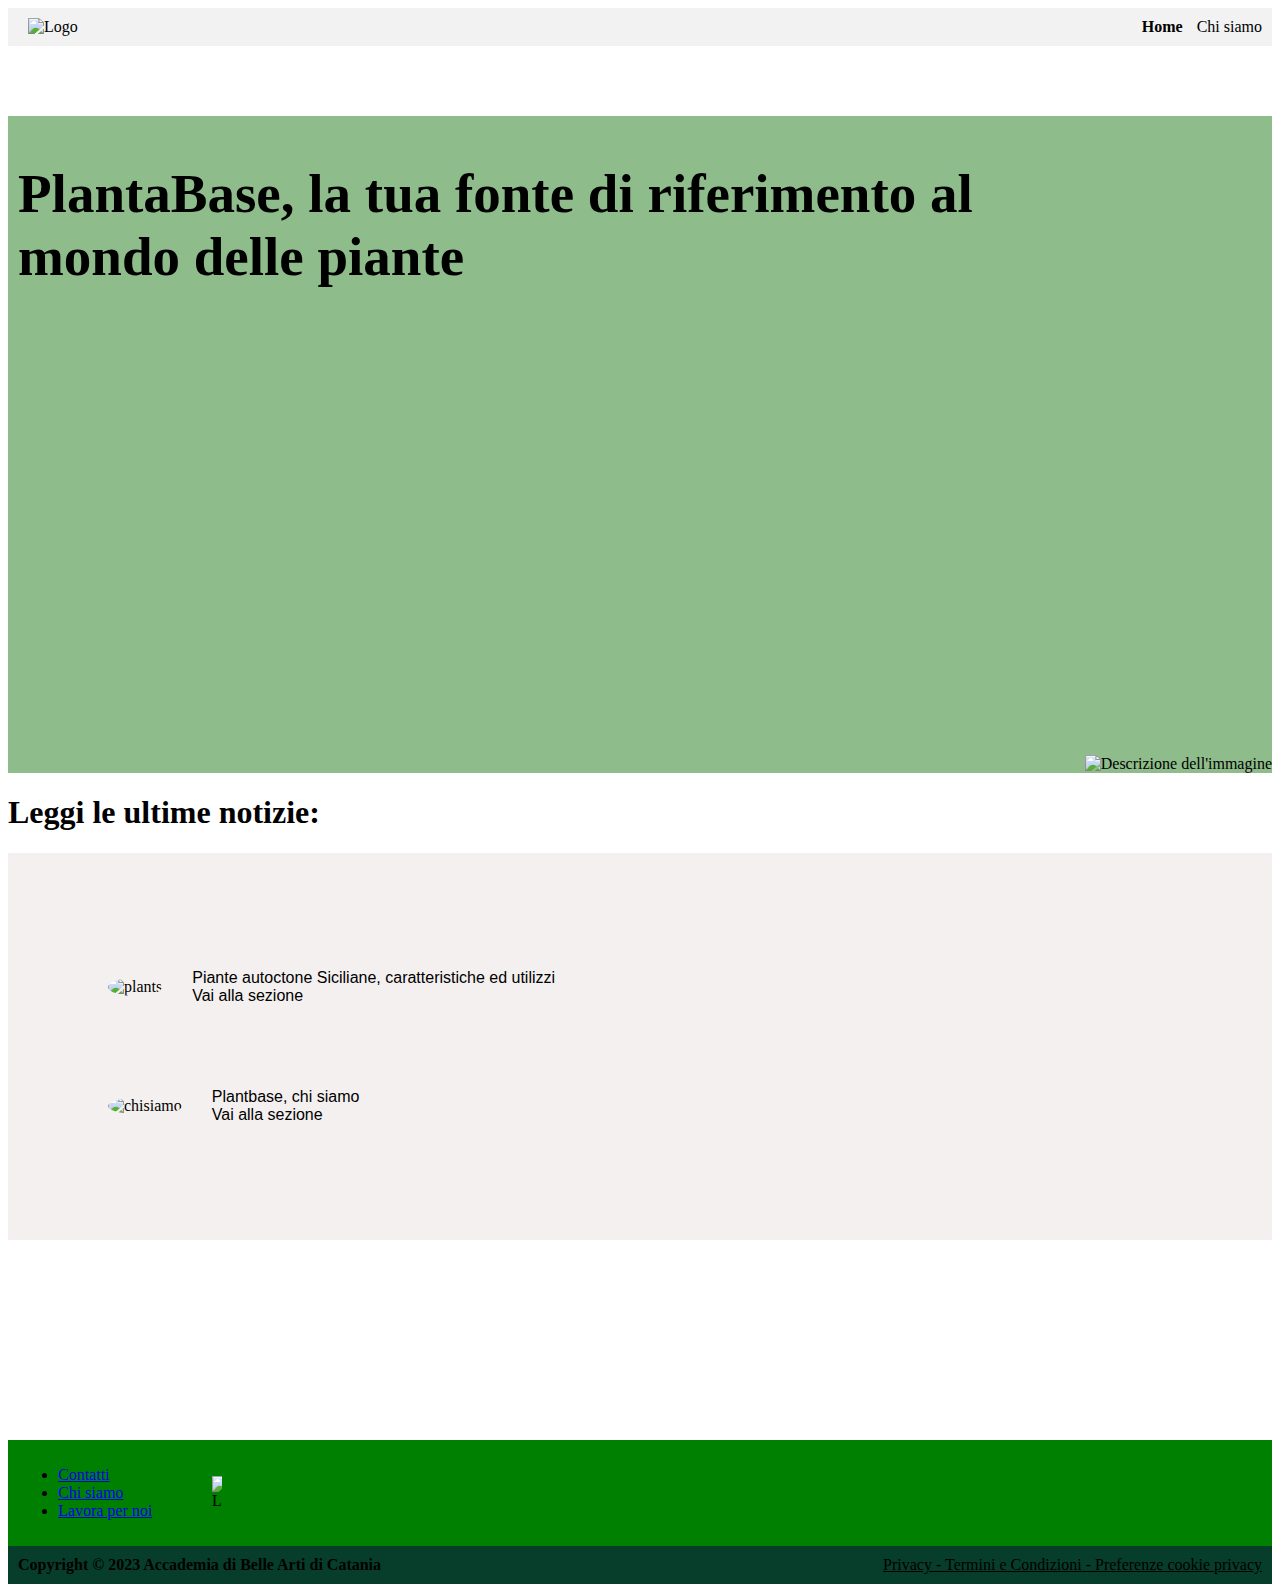
==== index.html @ d208e460 "Add files via upload" ====
<!DOCTYPE html>
<html>
    <head> 
        <title>Piantabase</title>
        <link rel="stylesheet" href="style.css">
      </head>
<body>
  <header>
    <div class="navbar">
      <div class="logo">
        <a href="index.html" class="link">
          <img src="./LOGHI/Logo.png" alt="Logo" class="logo-img">
        </a>

      </div>
      <div class="nav-links">
        <a href="index.html" class="active">Home</a>
        <a href="chi-siamo.html">Chi siamo</a>
      </div>
    </div>
    <div class="divider">
      <a href="aglio.html" class="link">AGLIO</a>
      <a href="geranio.html" class="link">GERANIO</a>
      <a href="ginestra.html" class="link">GINESTRA</a>
      <a href="narciso.html" class="link">NARCISO</a>
      <a href="papavero.html" class="link">PAPAVERO</a>
      <a href="vilucchio.html" class="link">VILUCCHIO</a>
    </div>
    <div class="container">
      <div class="text">
        <h2 class="text-back" style="font-size:55px;">PlantaBase, la tua fonte di riferimento al mondo delle piante</h2>
      </div>
      <div class="image">
        <img src="LOGHI/growth.png" alt="Descrizione dell'immagine">
      </div>
    </div>

  </header>
<!--./LOGHI/growth.png -->
  <main>

    <h1>Leggi le ultime notizie:</h1>
    <section class="featured-plants">
      <div class="plant-item">
        <div class="circle">
          <a href="ex_home.html"><img src="HOMEPAGE/725146.jpg" alt="plants"></a>
        </div>
        <p>Piante autoctone Siciliane, caratteristiche ed utilizzi <br><a href="ex_home.html"> Vai alla sezione</a></p>

      </div>
      <div class="plant-item">
        <div class="circle">
          <a href="chi-siamo.html"><img src="HOMEPAGE/452706.jpg" alt="chisiamo"></a>
        </div>
        <p>Plantbase, chi siamo<br><a href="chi-siamo.html"> Vai alla sezione</a></p><br><br>
      </div>
    </section>
    <section class="additional-image">
      <div class="image-overlay">
        <h2 style="color:white; font-size:40px;">Ogni pianta è un capolavoro in attesa di essere scoperto.</h2>
      </div>
    </section>









  </main>
  <div class="info">
    <ul>
      <li> <a href="#"> Contatti </a></li>
      <li> <a href="chi-siamo.html"> Chi siamo </a></li>
      <li> <a href="#"> Lavora per noi </a></li>
    </ul>
    <div class="logo_info">
      <img src="./LOGHI/Logo.png" alt="Logo">
    </div>
  </div>


  <footer>
    <div class="footbar">
      <div class="footbar-left">
        Copyright &copy; 2023 Accademia di Belle Arti di Catania
      </div>
      <div class="footbar-right">
        <span><a href="privacy.html">Privacy</a></span>
        <span><a href="terms.html">Termini e Condizioni</a></span>
        - Preferenze cookie privacy
      </div>
    </div>
  </footer>
  
</body>
</html>
---- style.css ----
.info {
  background-color: green;
  display: flex;
  align-items: center;
  padding: 10px;
}

.info li {
  list-style-type: disc;
  margin-right: 20px;
  white-space: nowrap;
}

.logo_info {
  display: flex;
  align-items: center;
}

.logo_info img {
  max-height: 30%;
  max-width: 20%;
  margin-left: auto;
}



.container {
  background-color: #8FBC8B;
  display: flex;
  align-items: flex-start;
  justify-content: flex-start;
  height: 73vh; /* Modifica: imposta l'altezza del contenitore al 100% dell'altezza della finestra */
}

.text {
  flex: 1;
  display: flex; /* Modifica: aggiungi display flex per allineare il testo verticalmente */
  align-items: center; /* Modifica: allinea verticalmente il testo al centro */
  margin-left: 10px; /* Modifica: aggiungi margine sinistro per spostare il testo a destra */
}

.text-back{
  word-break: break-word; /* Modifica: il testo andrà a capo se va in overflow */


}

.image {
  display: flex;
  flex-direction: column;
  align-items: flex-start;
  margin-top: auto;
  margin-left: auto;
}

.image img {
  max-width: 100%;
  height: auto; /* Modifica: rimuove l'altezza massima per consentire all'immagine di adattarsi */
  width: auto; /* Modifica: rimuove la larghezza massima per consentire all'immagine di adattarsi */
  margin-top: auto; /* Modifica: sposta l'immagine in basso */

}


.featured-plants {
    background-color: #ede7e7a1;
    padding: 100px;
    display: grid;
  grid-template-columns: repeat(1, minmax(120px, 1fr)); /* Numero variabile di colonne con larghezza minima di 120px */
    grid-gap: 51px; /* Spazio tra le palle */
  flex-wrap: wrap; /* Permette il "wrapping" dei cerchi */
  }

  .plant-item a {
    color: black;
    text-decoration: none;
    transition: color 0.3s; /* Transizione del colore durante il passaggio del mouse */
  }

  .plant-item p:hover,
  .plant-item p:active {

  }

  .plant-item img {
    width: 150px;
    height: 150px;
    border-radius: 50%;
    transition: transform 0.3s; /* Transizione dell'ingrandimento al passaggio del mouse */
  }

  .plant-item img:hover,
  .plant-item img:active {
    transform: scale(1.1); /* Ingrandisce leggermente l'immagine al passaggio del mouse o alla selezione */
  }
  .plant-item {
    display: flex;
    flex-direction: row; /* Modifica la direzione del flusso in orizzontale */
    align-items: center; /* Allinea verticalmente l'immagine e il testo */
  }



  .plant-item p {
    margin-left: 30px; /* Aggiunge un margine a sinistra per separare l'immagine dal testo */
    font-family: Arial, sans-serif;
    font-size: 16px;
  }


  
  .additional-image {

    height: 200px;
    background-image: url("loghi/HEADER.png");
    background-size: auto;
    background-position: center;
    background-repeat: repeat;

  }
  
  .image-overlay {
    position: absolute;
    top: 0;
    left: 0;
    width: 100%;
    height: 100%;
    display: flex;
    align-items: center;
    justify-content: center;
    background-repeat: repeat;

  }
.navbar {
  background-color: #f2f2f2; /* Colore di sfondo della navbar */
  padding: 10px;
  display: flex;
  align-items: center; /* Center vertically */
}

.logo {
  margin-right: auto; /* Pushes the logo to the left */
}

.nav-links {
  margin-left: auto; /* Pushes the links to the right */
}


.divider {
  background-image: url("loghi/HEADER.png");
  padding: 10px;
  display: flex;
  align-items: center; /* Center vertically */
  justify-content: space-between;
  height:50px;
}

.link {
  color: #fff;
  text-decoration: none;
  text-align: center;
  flex: 1;
}



.logo-img {
  width: 10em; /* Esempio di dimensione del logo uguale a 2 volte la dimensione del testo */
  height: auto;
}

.navbar a {
  color: black; /* Colore del testo dei link */
  text-decoration: none;
  margin-left: 10px; /* Aggiunge spazio tra i link */
}

.navbar a.active {
  font-weight: bold;
}


  .additional-image {
    position: relative;
    display: flex;
    justify-content: flex-end;
    align-items: flex-end;
  }
  


  
  .footbar {
    background-color: #063e2b; /* Colore di sfondo verde scuro */
    color: black; /* Colore del testo nero */
    padding: 10px;
    display: flex;
    justify-content: space-between;
    align-items: center;
  }

  .footbar-left {
    font-weight: bold;
  }
  
  .footbar-right {
    text-decoration: underline;
  }
  
  .footbar-right span {
    text-decoration: none;
  }
  
  .footbar-right span:last-child {
    text-decoration: none;
  }
  
  .footbar-right span:not(:last-child)::after {
    content: " - ";
  }
  
  .footbar-right a {
    color: black;
    text-decoration: none;
  }
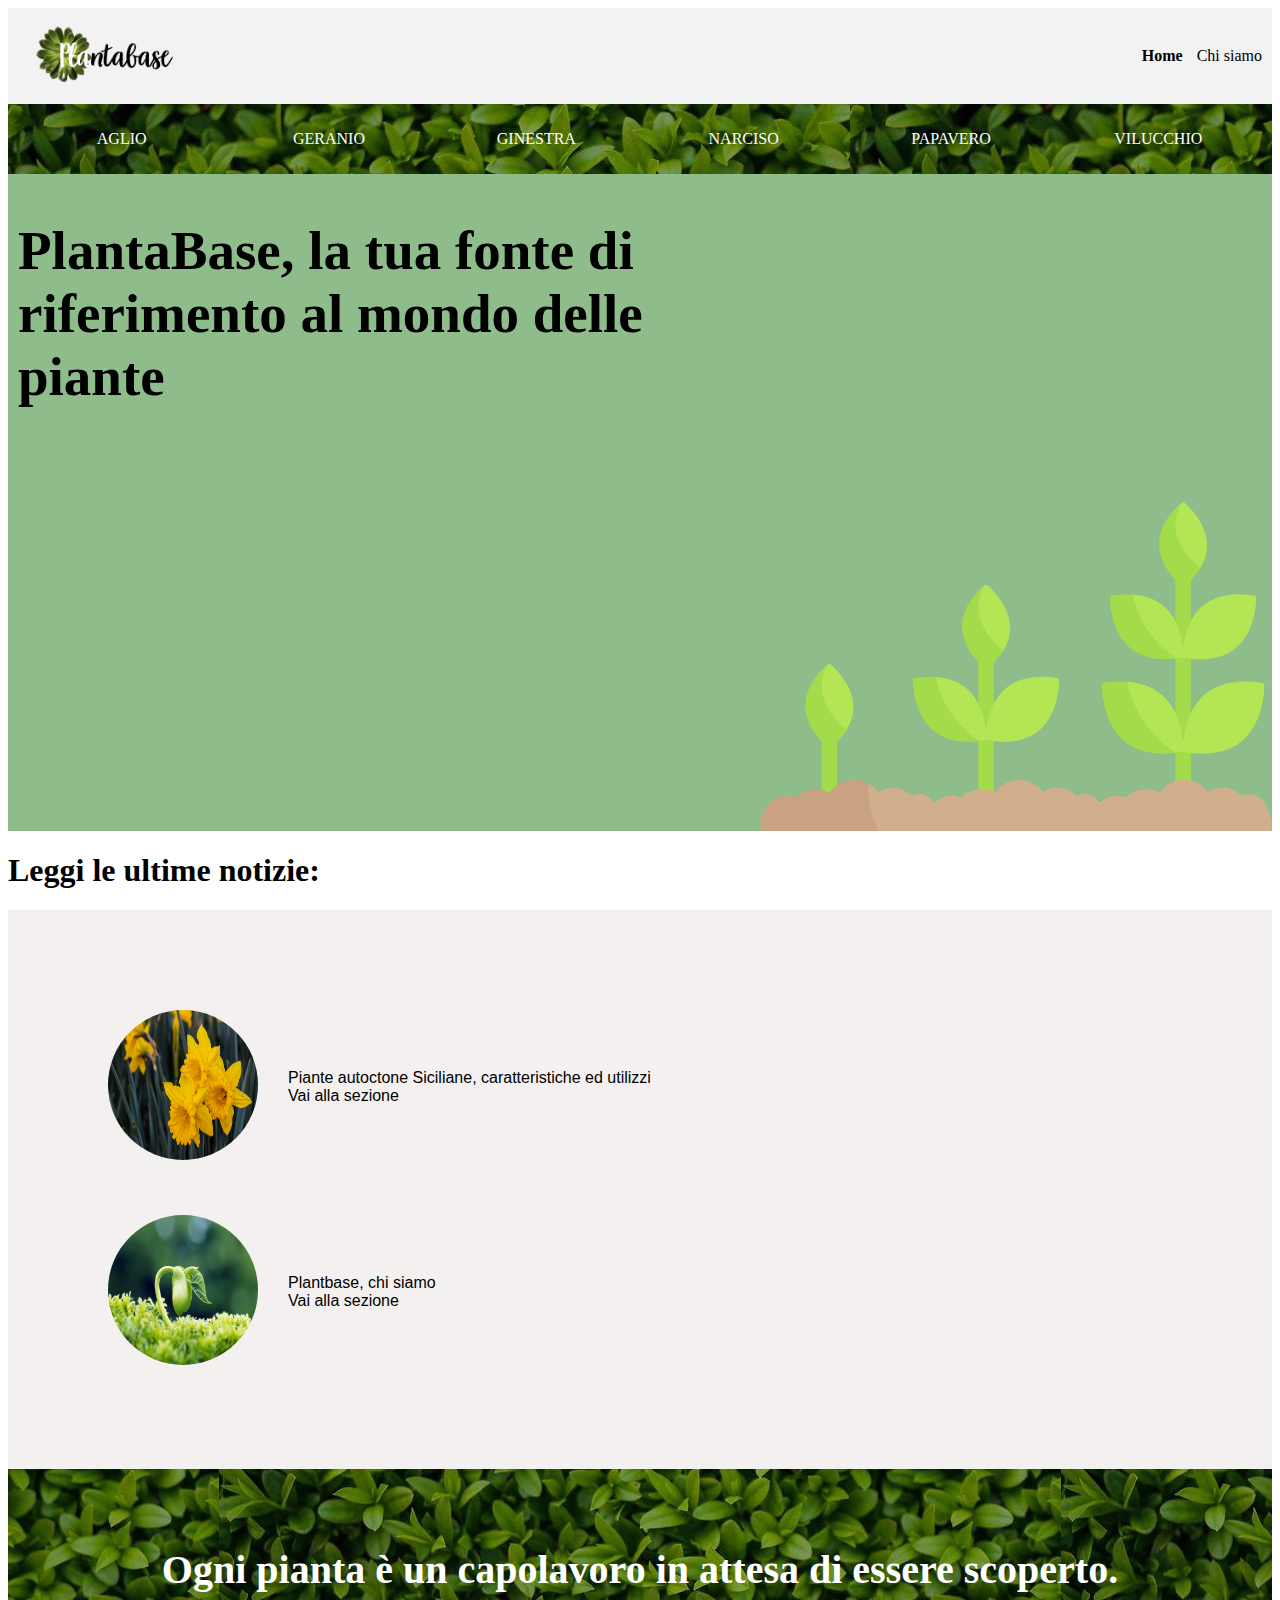
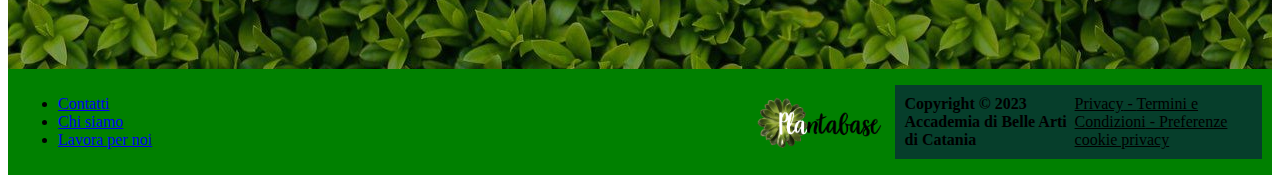
==== commit 7cda6d9b: "index.html" ====
--- a/index.html
+++ b/index.html
@@ -1,5 +1,6 @@
 <!DOCTYPE html>
 <html>
+    <meta name="viewport" content="width=device-width, initial-scale=1">
     <head> 
         <title>Piantabase</title>
         <link rel="stylesheet" href="style.css">
@@ -77,7 +78,10 @@
       <li> <a href="#"> Lavora per noi </a></li>
     </ul>
     <div class="logo_info">
-      <img src="./LOGHI/Logo.png" alt="Logo">
+      <div class="logo_info">
+      <a href="index.html" class="link">
+        <img src="./LOGHI/Logo.png" alt="Logo" style="float:right">
+      </a>
     </div>
   </div>
 
--- a/style.css
+++ b/style.css
@@ -113,7 +113,7 @@
   .additional-image {
 
     height: 200px;
-    background-image: url("loghi/HEADER.png");
+    background-image: url("LOGHI/HEADER.png");
     background-size: auto;
     background-position: center;
     background-repeat: repeat;
@@ -149,7 +149,7 @@
 
 
 .divider {
-  background-image: url("loghi/HEADER.png");
+  background-image: url("LOGHI/HEADER.png");
   padding: 10px;
   display: flex;
   align-items: center; /* Center vertically */
@@ -227,4 +227,4 @@
   }
   
   
-  +  
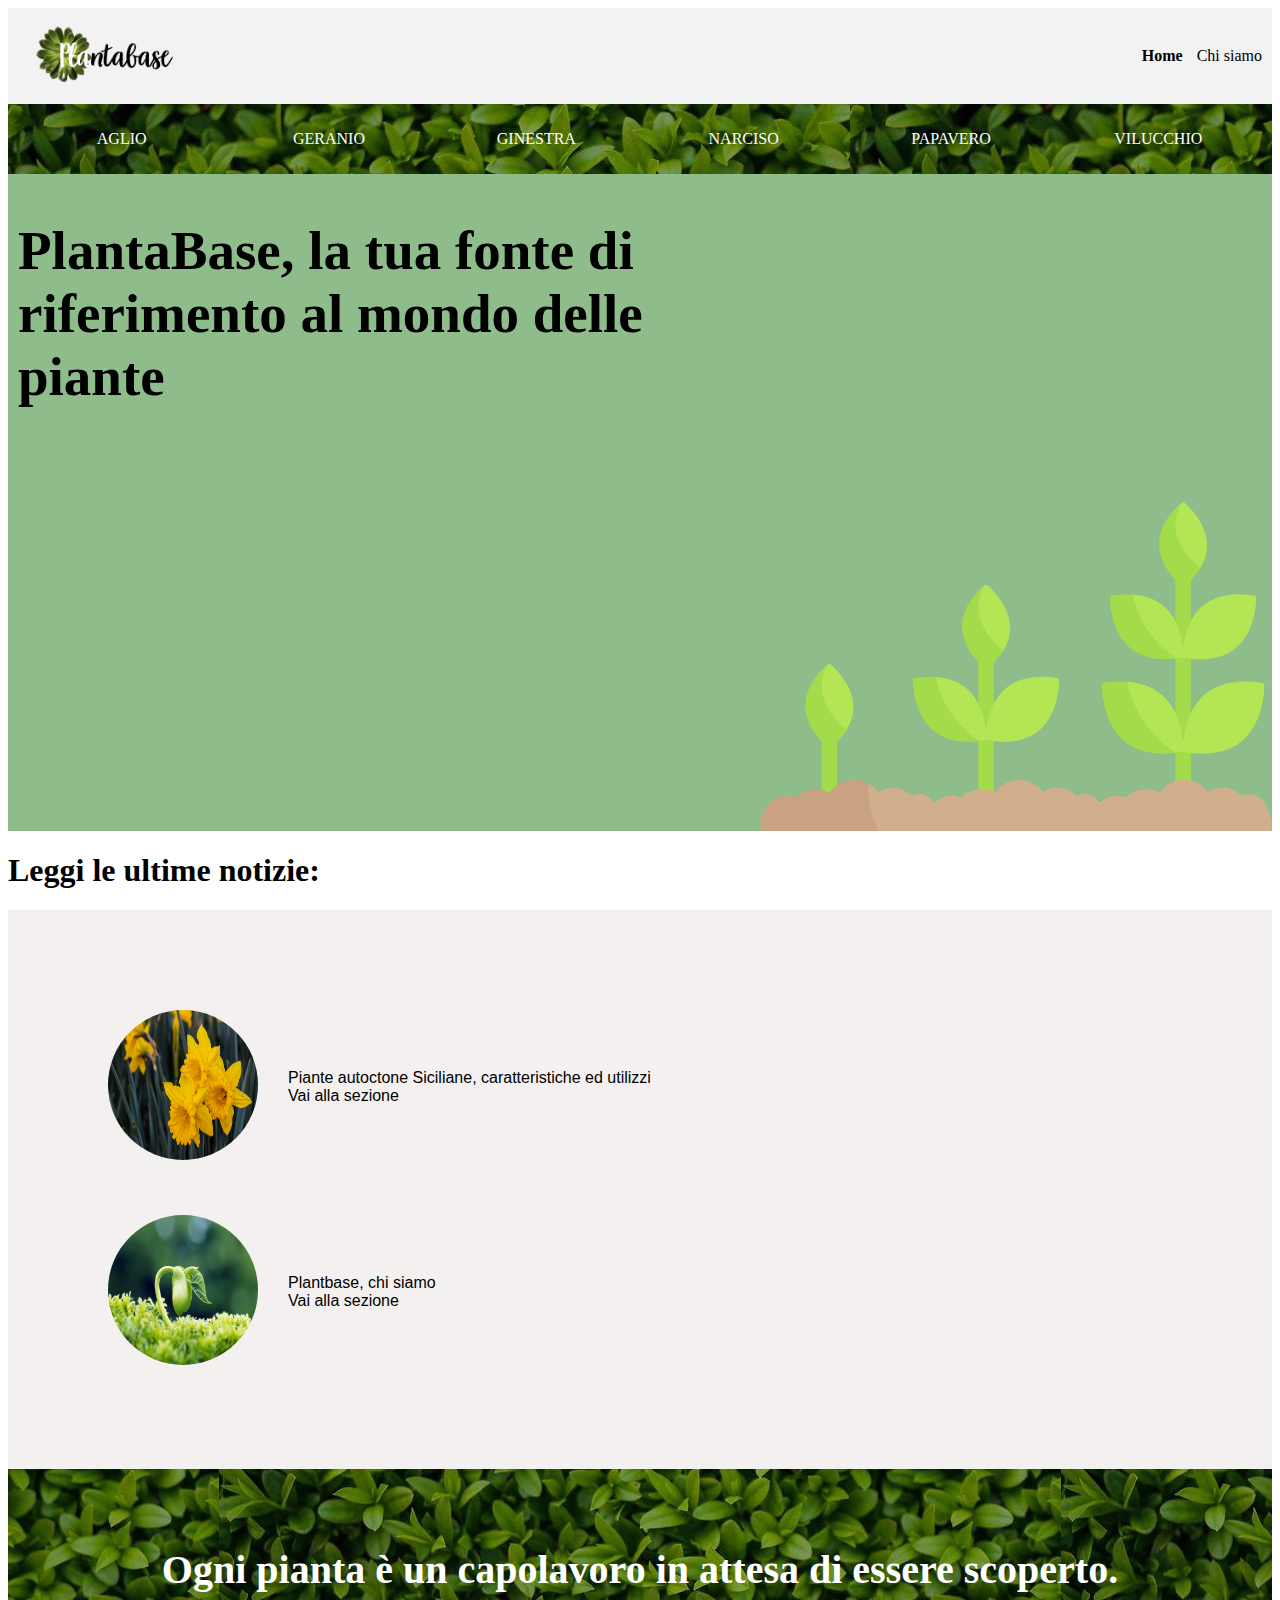
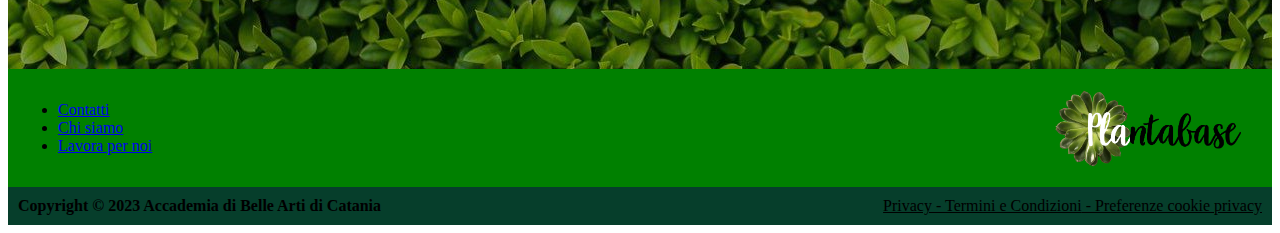
==== commit 5030cf7f: "index.html" ====
--- a/index.html
+++ b/index.html
@@ -83,6 +83,7 @@
         <img src="./LOGHI/Logo.png" alt="Logo" style="float:right">
       </a>
     </div>
+    </div>
   </div>
 
 
